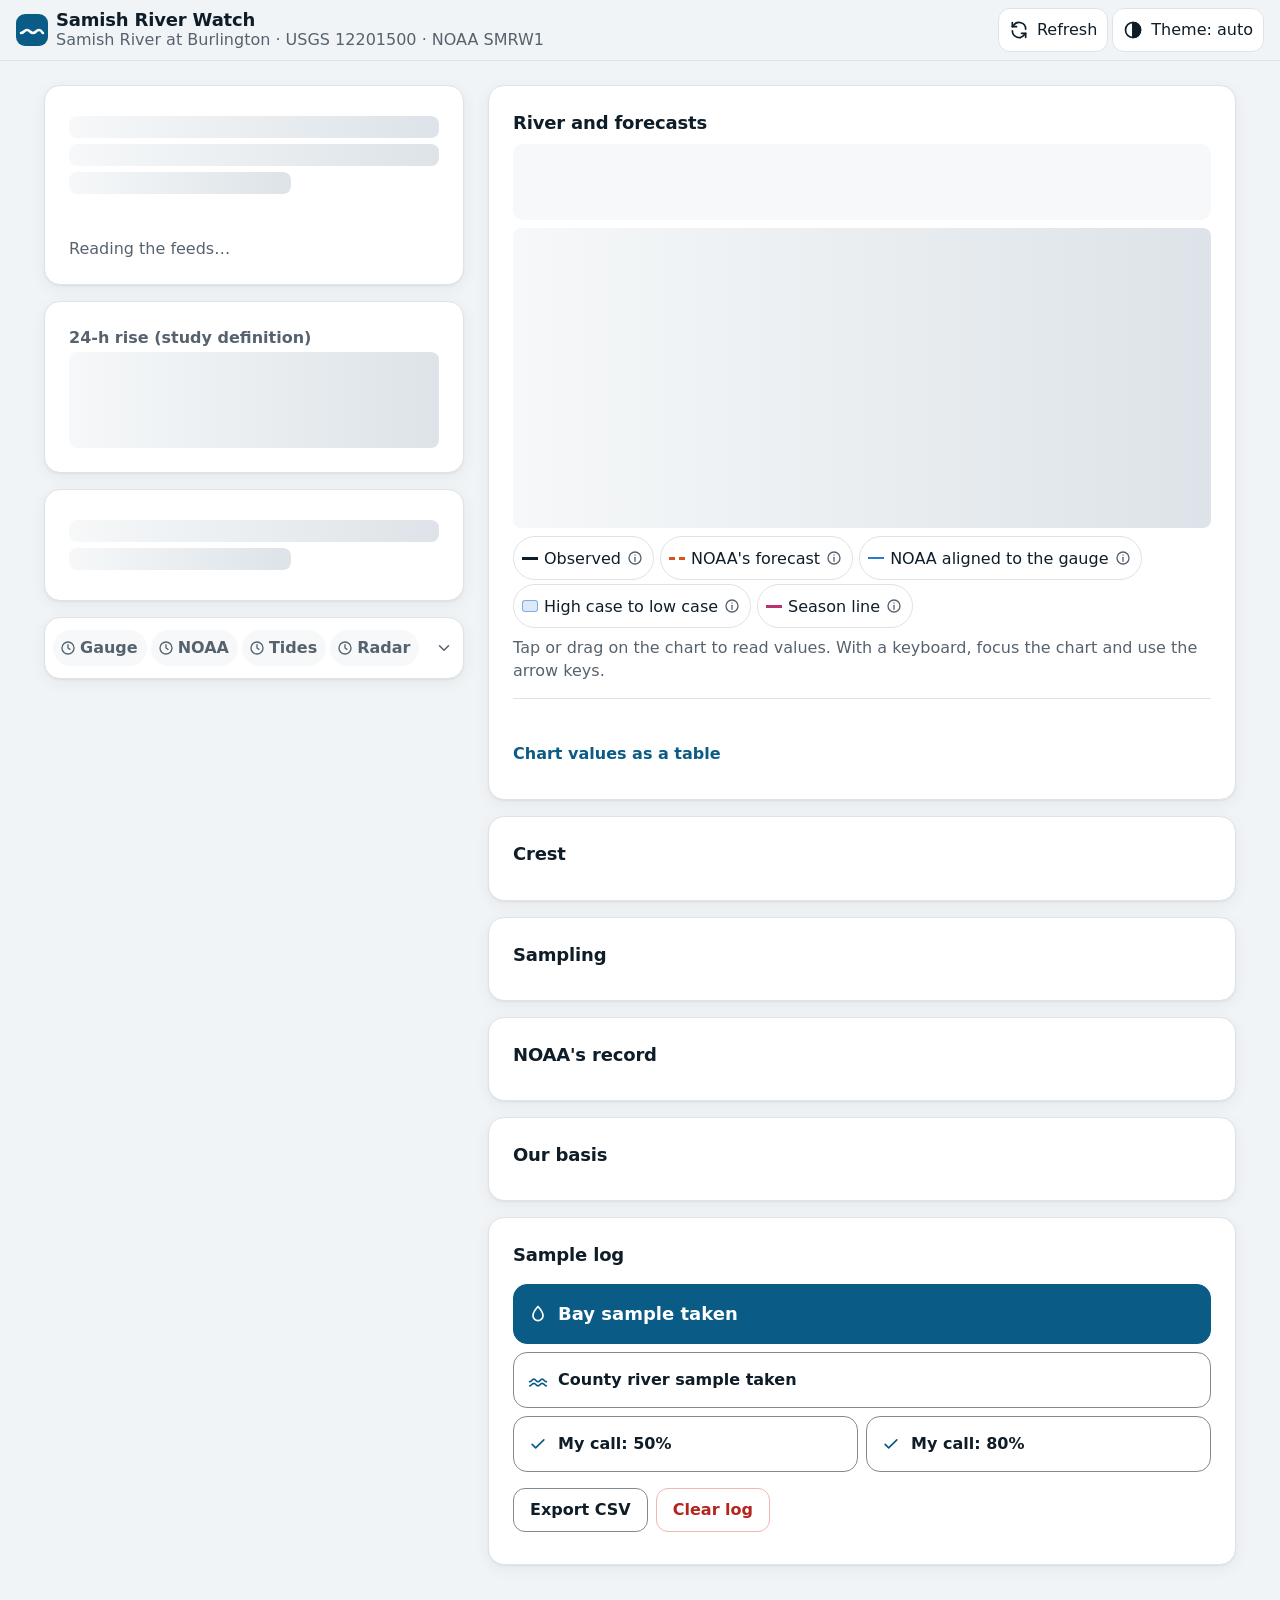
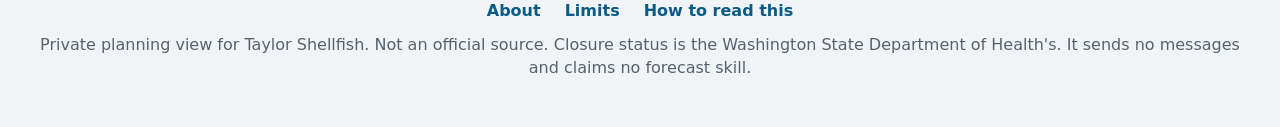
==== index.html @ 67f5c6f3 "Samish River Watch v1 public build Co-Authored-By: Claude Sonnet 5.5 <noreply@anthropic.com>" ====
<!doctype html>
<html lang="en">
<head>
  <meta charset="utf-8">
  <meta name="viewport" content="width=device-width, initial-scale=1">
  <meta http-equiv="Content-Security-Policy" content="default-src 'self'; script-src 'self'; style-src 'self'; img-src 'self' data:; connect-src 'self' https://api.waterdata.usgs.gov https://api.water.noaa.gov https://api.tidesandcurrents.noaa.gov; object-src 'none'; base-uri 'none'; form-action 'none'">
  <meta name="referrer" content="no-referrer">
  <meta name="robots" content="noindex, nofollow">
  <meta name="color-scheme" content="light dark">
  <meta name="theme-color" content="#f3f5f6" media="(prefers-color-scheme: light)">
  <meta name="theme-color" content="#0b1218" media="(prefers-color-scheme: dark)">
  <title>Samish River Watch</title>
  <link rel="icon" href="data:image/svg+xml,%3Csvg xmlns='http://www.w3.org/2000/svg' viewBox='0 0 32 32'%3E%3Crect width='32' height='32' rx='8' fill='%230a5c86'/%3E%3Cpath d='M5 19c3 0 3-3 6-3s3 3 6 3 3-3 6-3 3 3 4 3' fill='none' stroke='%23fff' stroke-width='2.5' stroke-linecap='round'/%3E%3C/svg%3E">
  <link rel="stylesheet" href="styles.css">
</head>
<body>
  <a class="skip-link" href="#status" id="skip-link"></a>

  <header class="topbar" role="banner">
    <div class="brand">
      <span class="brand-mark" aria-hidden="true"></span>
      <div class="brand-text">
        <h1 id="app-name" class="brand-name">Samish River Watch</h1>
        <p id="app-place" class="brand-place">Samish River at Burlington</p>
      </div>
    </div>
    <div class="top-actions">
      <button type="button" class="icon-btn" id="btn-refresh"></button>
      <button type="button" class="icon-btn" id="btn-theme"></button>
    </div>
  </header>

  <div id="banner" class="banner" hidden></div>

  <main id="main" class="layout" aria-busy="true">
    <div class="col col-summary">
      <section id="status" class="card status-card" aria-labelledby="status-h" tabindex="-1">
        <h2 id="status-h" class="sr-only"></h2>
        <p id="status-sentence" class="status-sentence" aria-live="polite" aria-atomic="true">
          <span class="sk sk-line"></span><span class="sk sk-line"></span><span class="sk sk-line sk-short"></span>
        </p>
        <div class="status-meta">
          <span id="line-chip" class="chip"></span>
          <span id="status-time" class="meta"></span>
        </div>
      </section>

      <section id="rise" class="card rise-card" aria-labelledby="rise-h">
        <h2 id="rise-h" class="eyebrow"></h2>
        <div id="rise-body"><span class="sk sk-block"></span></div>
      </section>

      <section id="crest" class="card crest-strip" aria-labelledby="crest-h">
        <h2 id="crest-h" class="sr-only"></h2>
        <div id="crest-body"><span class="sk sk-line"></span><span class="sk sk-line sk-short"></span></div>
      </section>

      <section id="feeds" class="card feeds-card" aria-labelledby="feeds-h">
        <h2 id="feeds-h" class="sr-only"></h2>
        <button type="button" id="feeds-toggle" class="feeds-toggle" aria-expanded="false" aria-controls="feeds-panel"></button>
        <div id="feeds-panel" class="feeds-panel" hidden></div>
      </section>
    </div>

    <div class="col col-detail">
      <section id="chart-card" class="card chart-card" aria-labelledby="chart-h">
        <div class="card-head">
          <h2 id="chart-h" class="card-title"></h2>
          <p id="chart-ages" class="meta"></p>
        </div>
        <div id="chart-readout" class="readout" aria-live="polite" aria-atomic="true"></div>
        <div id="chart-host" class="chart-host" tabindex="0" role="group" aria-roledescription="chart" aria-describedby="chart-summary"><span class="sk sk-chart"></span></div>
        <div id="chart-legend" class="legend"></div>
        <p id="chart-range-note" class="note range-note" hidden></p>
        <div id="chart-basis" class="basis-pop" hidden></div>
        <p id="chart-hint" class="meta hint"></p>
        <p id="chart-summary" class="sr-only"></p>
        <div id="crossing" class="crossing"></div>
        <details id="chart-table" class="table-details">
          <summary id="chart-table-summary"></summary>
          <div id="chart-table-body" class="table-wrap"></div>
        </details>
      </section>

      <section id="crest-panel" class="card" aria-labelledby="crest-panel-h">
        <h2 id="crest-panel-h" class="card-title"></h2>
        <div id="crest-panel-body"></div>
      </section>

      <section id="sampling" class="card sampling-card" aria-labelledby="sampling-h">
        <h2 id="sampling-h" class="card-title"></h2>
        <div id="sampling-body"></div>
        <div id="tap-slot-sampling"></div>
      </section>

      <section id="record" class="card" aria-labelledby="record-h">
        <h2 id="record-h" class="card-title"></h2>
        <div id="record-body"></div>
      </section>

      <section id="basis" class="card" aria-labelledby="basis-h">
        <h2 id="basis-h" class="card-title"></h2>
        <div id="basis-body"></div>
      </section>

      <section id="log" class="card log-card" aria-labelledby="log-h">
        <h2 id="log-h" class="card-title"></h2>
        <div id="tap-slot-log"></div>
        <div id="log-body"></div>
      </section>
    </div>
  </main>

  <footer class="footer" role="contentinfo">
    <nav id="footer-nav" class="footer-nav"></nav>
    <p id="footer-note" class="meta">Private planning view for Taylor Shellfish. Not an official source. Closure status is the Washington State Department of Health&#39;s. It sends no messages and claims no forecast skill.</p>
  </footer>

  <dialog id="sheet-about" class="sheet" aria-labelledby="sheet-about-h"></dialog>
  <dialog id="sheet-limits" class="sheet" aria-labelledby="sheet-limits-h"></dialog>
  <dialog id="sheet-explainer" class="sheet sheet-explainer" aria-labelledby="sheet-explainer-h"></dialog>
  <dialog id="confirm-clear" class="sheet sheet-confirm" aria-labelledby="confirm-clear-h"></dialog>

  <div id="toast" class="toast" role="status" aria-live="polite" hidden></div>

  <noscript><p class="noscript">Samish River Watch needs JavaScript to read the river feeds.</p></noscript>
  <script type="module" src="js/app.js"></script>
</body>
</html>
---- styles.css ----
/* Samish River Watch: design system.
   Phone first (390 px), 8-pt spacing, type scale 16 / 18 / 22 / 28, 44 px targets, WCAG AA in light and dark.
   Theme: prefers-color-scheme plus a toggle (html[data-theme="light"|"dark"]). No external fonts. */

/* ------------------------------------------------------------------ tokens */
:root {
  color-scheme: light;
  --font: system-ui, -apple-system, "Segoe UI", Roboto, "Helvetica Neue", Arial, sans-serif;
  --font-num: ui-rounded, system-ui, -apple-system, "Segoe UI", Roboto, sans-serif;
  --fs-1: 16px;
  --fs-2: 18px;
  --fs-3: 22px;
  --fs-4: 28px;
  --lh: 1.45;
  --s-half: 4px;
  --s-1: 8px;
  --s-2: 16px;
  --s-3: 24px;
  --s-4: 32px;
  --s-6: 48px;
  --tap: 44px;
  --radius: 16px;
  --radius-sm: 10px;
  --maxw: 1240px;

  --bg: #f1f4f6;
  --surface: #ffffff;
  --surface-2: #f6f8f9;
  --ink: #0f1d28;
  --ink-2: #384754;
  --muted: #56636f;
  --line: #dde3e8;
  --line-strong: #c3ccd4;
  /* non-text boundaries that must read at 3:1 or more (WCAG 1.4.11): 3.5:1 light, 4.4:1 dark on --surface */
  --edge: color-mix(in srgb, var(--muted) 75%, var(--surface));
  --accent: #0a5c86;
  --accent-ink: #ffffff;
  --accent-soft: #e3f0f7;
  --focus: #1663d6;
  --ok: #146c36;
  --ok-soft: #e4f3ea;
  --bad: #b3261e;
  --bad-soft: #fceceb;
  --bad-line: #f0b6b1;
  --warn: #7a4a00;
  --warn-soft: #fff1d6;
  --shadow: 0 1px 2px rgba(15, 29, 40, .06), 0 4px 16px rgba(15, 29, 40, .05);

  /* chart roles (checked with the dataviz palette script: blue / orange / magenta pass CVD and normal-vision checks on this surface) */
  --c-obs: #0f1d28;
  --c-raw: #d4561b;
  --c-aligned: #2a78d6;
  --c-range: rgba(42, 120, 214, .16);
  --c-range-edge: rgba(42, 120, 214, .55);
  --c-season: #b8327a;
  --c-grid: #e7ebee;
  --c-day: #d5dce2;
  --c-future: rgba(10, 92, 134, .045);
  --c-now: #384754;
  --c-over: rgba(184, 50, 122, .06);
}

@media (prefers-color-scheme: dark) {
  :root:not([data-theme="light"]) {
    color-scheme: dark;
    --bg: #0a1117;
    --surface: #121b23;
    --surface-2: #17222c;
    --ink: #e7edf2;
    --ink-2: #bcc8d2;
    --muted: #97a5b2;
    --line: #25313b;
    --line-strong: #364552;
    --accent: #6bb6e4;
    --accent-ink: #04202f;
    --accent-soft: #15303f;
    --focus: #8cc4ff;
    --ok: #5fcf8a;
    --ok-soft: #12291c;
    --bad: #ff8f86;
    --bad-soft: #2d1513;
    --bad-line: #6e2b26;
    --warn: #f2bc5a;
    --warn-soft: #2b2110;
    --shadow: 0 1px 2px rgba(0, 0, 0, .4);
    --c-obs: #eef3f7;
    --c-raw: #e0652f;
    --c-aligned: #4d97ec;
    --c-range: rgba(77, 151, 236, .20);
    --c-range-edge: rgba(77, 151, 236, .6);
    --c-season: #d465bd;
    --c-grid: #1f2a33;
    --c-day: #2c3944;
    --c-future: rgba(107, 182, 228, .06);
    --c-now: #bcc8d2;
    --c-over: rgba(212, 101, 189, .09);
  }
}
:root[data-theme="dark"] {
  color-scheme: dark;
  --bg: #0a1117;
  --surface: #121b23;
  --surface-2: #17222c;
  --ink: #e7edf2;
  --ink-2: #bcc8d2;
  --muted: #97a5b2;
  --line: #25313b;
  --line-strong: #364552;
  --accent: #6bb6e4;
  --accent-ink: #04202f;
  --accent-soft: #15303f;
  --focus: #8cc4ff;
  --ok: #5fcf8a;
  --ok-soft: #12291c;
  --bad: #ff8f86;
  --bad-soft: #2d1513;
  --bad-line: #6e2b26;
  --warn: #f2bc5a;
  --warn-soft: #2b2110;
  --shadow: 0 1px 2px rgba(0, 0, 0, .4);
  --c-obs: #eef3f7;
  --c-raw: #e0652f;
  --c-aligned: #4d97ec;
  --c-range: rgba(77, 151, 236, .20);
  --c-range-edge: rgba(77, 151, 236, .6);
  --c-season: #d465bd;
  --c-grid: #1f2a33;
  --c-day: #2c3944;
  --c-future: rgba(107, 182, 228, .06);
  --c-now: #bcc8d2;
  --c-over: rgba(212, 101, 189, .09);
}

/* ------------------------------------------------------------------ base */
*, *::before, *::after { box-sizing: border-box; }
html { -webkit-text-size-adjust: 100%; text-size-adjust: 100%; background: var(--bg); }
html.sheet-up { overflow: hidden; }
body {
  margin: 0;
  font-family: var(--font);
  font-size: var(--fs-1);
  line-height: var(--lh);
  color: var(--ink);
  background: var(--bg);
  font-variant-numeric: tabular-nums;
  overflow-x: hidden;
}
h1, h2, h3, p { margin: 0; }
button { font: inherit; color: inherit; }
a { color: var(--accent); }
:focus-visible { outline: 3px solid var(--focus); outline-offset: 2px; border-radius: 6px; }
.sr-only {
  position: absolute; width: 1px; height: 1px; padding: 0; margin: -1px; overflow: hidden;
  clip: rect(0 0 0 0); clip-path: inset(50%); white-space: nowrap; border: 0;
}
[hidden] { display: none !important; }

.skip-link {
  position: absolute; left: var(--s-2); top: -100px; z-index: 50;
  background: var(--accent); color: var(--accent-ink); padding: var(--s-1) var(--s-2);
  border-radius: var(--radius-sm); min-height: var(--tap); display: inline-flex; align-items: center;
}
.skip-link:focus { top: var(--s-1); }

.icon { display: inline-flex; flex: none; width: 20px; height: 20px; }
.icon svg { width: 100%; height: 100%; }
.icon-sm { width: 18px; height: 18px; }

/* ------------------------------------------------------------------ top bar */
.topbar {
  position: sticky; top: 0; z-index: 10;
  display: flex; align-items: center; justify-content: space-between; gap: var(--s-1);
  padding: var(--s-1) var(--s-2);
  background: color-mix(in srgb, var(--bg) 88%, transparent);
  -webkit-backdrop-filter: saturate(1.4) blur(10px);
  backdrop-filter: saturate(1.4) blur(10px);
  border-bottom: 1px solid var(--line);
}
.brand { display: flex; align-items: center; gap: var(--s-1); min-width: 0; }
.brand-mark {
  flex: none; width: 32px; height: 32px; border-radius: 9px; background: var(--accent);
  background-image: url("data:image/svg+xml,%3Csvg xmlns='http://www.w3.org/2000/svg' viewBox='0 0 32 32'%3E%3Cpath d='M5 19c3 0 3-3 6-3s3 3 6 3 3-3 6-3 3 3 4 3' fill='none' stroke='%23fff' stroke-width='2.5' stroke-linecap='round'/%3E%3C/svg%3E");
  background-size: cover;
}
.brand-text { min-width: 0; }
.brand-name { font-size: var(--fs-2); font-weight: 700; letter-spacing: -.01em; line-height: 1.2; }
.brand-place { font-size: var(--fs-1); color: var(--muted); line-height: 1.3; white-space: nowrap; overflow: hidden; text-overflow: ellipsis; }
.brand-ids { display: none; }
.top-actions { display: flex; gap: var(--s-half); flex: none; }
.icon-btn {
  min-width: var(--tap); min-height: var(--tap); padding: 0 10px;
  display: inline-flex; align-items: center; justify-content: center; gap: var(--s-1);
  border: 1px solid var(--line); background: var(--surface); color: var(--ink);
  border-radius: 12px; cursor: pointer;
}
.icon-btn:hover { border-color: var(--line-strong); }
.icon-btn:disabled { cursor: progress; }
.icon-btn .btn-label { display: none; font-size: var(--fs-1); }
.icon-btn.is-busy .icon { animation: spin 1s linear infinite; }
@keyframes spin { to { transform: rotate(360deg); } }

/* ------------------------------------------------------------------ banners */
.banner {
  display: flex; align-items: flex-start; gap: var(--s-1);
  margin: var(--s-2) var(--s-2) 0; padding: 12px var(--s-2);
  border-radius: var(--radius-sm); font-weight: 600;
}
.banner-replay { background: var(--accent-soft); color: var(--ink); border: 1px solid var(--accent); }
.banner-cached { background: var(--bad-soft); color: var(--bad); border: 1px solid var(--bad-line); }

/* ------------------------------------------------------------------ layout */
.layout {
  max-width: var(--maxw); margin: 0 auto; padding: var(--s-2);
  display: grid; gap: var(--s-2);
}
.col { display: grid; gap: var(--s-2); align-content: start; min-width: 0; }

.card {
  background: var(--surface); border: 1px solid var(--line); border-radius: var(--radius);
  padding: var(--s-2); box-shadow: var(--shadow); min-width: 0;
}
.card.is-bad { border-color: var(--bad-line); }
.eyebrow { font-size: var(--fs-1); font-weight: 650; color: var(--muted); margin-bottom: var(--s-1); }
.card-title { font-size: var(--fs-2); font-weight: 700; letter-spacing: -.01em; margin-bottom: var(--s-1); }
.card-head { display: flex; flex-wrap: wrap; align-items: baseline; justify-content: space-between; gap: var(--s-half) var(--s-2); }
.sub-title { font-size: var(--fs-1); font-weight: 700; margin-bottom: var(--s-half); }
.meta { color: var(--muted); font-size: var(--fs-1); line-height: 1.45; }
.note { display: flex; gap: var(--s-1); align-items: flex-start; color: var(--ink-2); margin-top: var(--s-1); }
.bad-text { color: var(--bad); }
.bad-line { display: flex; gap: var(--s-1); align-items: flex-start; color: var(--bad); font-weight: 600; }

/* ------------------------------------------------------------------ status */
.status-card { outline: none; }
.status-sentence {
  font-size: var(--fs-3); line-height: 1.3; font-weight: 650; letter-spacing: -.012em;
  text-wrap: pretty;
}
.status-sentence:has(.sk) { min-height: 3.9em; }
.status-card.is-bad .status-sentence { color: var(--bad); }
.status-meta { display: flex; flex-wrap: wrap; align-items: center; gap: var(--s-1) 12px; margin-top: 12px; }
.chip {
  display: inline-flex; align-items: center; gap: 6px; min-height: 32px;
  padding: 4px 12px 4px 10px; border-radius: 999px; font-weight: 650; font-size: var(--fs-1);
  background: var(--surface-2); border: 1px solid var(--line); color: var(--ink);
}
.chip:empty { display: none; }
.chip-crossed { background: color-mix(in srgb, var(--c-season) 12%, var(--surface)); border-color: var(--c-season); }
.chip-crossed .icon { color: var(--c-season); }
.chip-detail { font-weight: 500; color: var(--ink-2); }
.chip-unknown { color: var(--bad); border-color: var(--bad-line); background: var(--bad-soft); }

/* ------------------------------------------------------------------ rise */
.rise-top { display: flex; flex-wrap: wrap; align-items: baseline; justify-content: space-between; gap: 2px var(--s-2); }
.rise-main { display: flex; align-items: baseline; gap: 6px; }
.rise-value { font-family: var(--font-num); font-size: var(--fs-4); font-weight: 700; letter-spacing: -.02em; line-height: 1.1; }
.rise-unit { font-size: var(--fs-2); color: var(--ink-2); font-weight: 600; }
.meter {
  position: relative; height: 10px; margin: 10px 0 8px; border-radius: 999px;
  background: var(--surface-2); box-shadow: inset 0 0 0 1px var(--edge);
}
.meter-fill {
  position: absolute; inset: 0 auto 0 0; width: 0; border-radius: 999px; background: var(--c-aligned);
  transition: width .5s ease;
}
.meter.is-over .meter-fill { background: var(--c-season); }
.meter.is-stale .meter-fill { background: var(--muted); }
.meter-line {
  position: absolute; top: -5px; bottom: -5px; width: 3px; margin-left: -1.5px;
  background: var(--c-season); border-radius: 2px; box-shadow: 0 0 0 2px var(--surface);
}
.rise-compare { display: flex; gap: 6px; align-items: center; font-weight: 650; font-size: var(--fs-2); }
.rise-compare.is-over .icon { color: var(--c-season); }
.rise-line { color: var(--ink-2); margin-top: 2px; }
.rise-card .meta { margin-top: 2px; }
.rise-card .eyebrow { margin-bottom: 2px; }

/* ------------------------------------------------------------------ crest strip */
.crest-row { display: flex; gap: 12px; align-items: flex-start; }
.icon-badge {
  width: 40px; height: 40px; padding: 9px; border-radius: 12px;
  background: var(--surface-2); color: var(--ink-2); border: 1px solid var(--line);
}
.crest-strip[data-state="rising"] .icon-badge { color: var(--c-aligned); background: var(--accent-soft); border-color: transparent; }
/* magenta means "season line" everywhere else, so a peak call gets a neutral badge */
.crest-strip[data-state="called"] .icon-badge { color: var(--ink); background: var(--surface-2); border-color: var(--line-strong); }
.crest-strip[data-state="paused"] .icon-badge { color: var(--bad); background: var(--bad-soft); border-color: transparent; }
.crest-title { font-size: var(--fs-2); font-weight: 650; line-height: 1.3; }
.crest-detail { color: var(--ink-2); margin-top: 2px; }
.crest-tide {
  display: flex; gap: var(--s-1); align-items: flex-start; margin-top: 12px; padding: 10px 12px;
  border-radius: var(--radius-sm); background: var(--surface-2); color: var(--ink);
}
.crest-tide .icon { color: var(--c-aligned); margin-top: 2px; }
.crest-record { margin-top: var(--s-1); }

/* ------------------------------------------------------------------ feeds */
.card.feeds-card { padding: 4px; } /* beats the wider-screen .card padding (same media order, higher specificity) */
.feeds-toggle {
  width: 100%; min-height: 52px; display: flex; align-items: center; justify-content: space-between; gap: var(--s-1);
  padding: 4px 6px 4px 4px; border: 0; background: transparent; border-radius: 12px; cursor: pointer; text-align: left;
}
.feeds-toggle:hover { background: var(--surface-2); }
.pills { display: flex; flex-wrap: wrap; gap: 4px; }
.pill {
  display: inline-flex; align-items: center; gap: 4px; min-height: 36px; padding: 4px 8px 4px 6px;
  border-radius: 999px; font-weight: 650; font-size: var(--fs-1); border: 1px solid transparent;
}
.pill.is-ok { background: var(--ok-soft); color: var(--ok); }
.pill.is-bad { background: var(--bad-soft); color: var(--bad); border-color: var(--bad-line); }
.pill.is-loading { background: var(--surface-2); color: var(--muted); }
.chev { color: var(--muted); transition: transform .2s ease; }
.pill .icon-sm { width: 16px; height: 16px; }
@media (max-width: 400px) { .feeds-toggle .chev { display: none; } }
.chev.is-up { transform: rotate(180deg); }
.feeds-panel { padding: 4px 10px 10px; }
.feed-list { list-style: none; margin: 0; padding: 0; display: grid; gap: 12px; }
.feed-row { display: flex; gap: 10px; align-items: flex-start; padding-top: 12px; border-top: 1px solid var(--line); }
.feed-row.is-ok > .icon { color: var(--ok); }
.feed-row.is-bad > .icon { color: var(--bad); }
.feed-text { min-width: 0; }
.feed-name { display: flex; flex-wrap: wrap; gap: 4px 10px; align-items: baseline; font-weight: 600; }
.feed-word { font-size: var(--fs-1); font-weight: 600; color: var(--muted); }
.feed-row.is-bad .feed-word { color: var(--bad); }
.feed-problem { color: var(--bad); margin-top: 2px; }

/* ------------------------------------------------------------------ chart */
.chart-card { padding-bottom: var(--s-2); }
.legend { display: flex; flex-wrap: wrap; gap: 4px 6px; margin: var(--s-1) 0 0; }
.legend-item {
  display: inline-flex; align-items: center; gap: 6px; min-height: var(--tap); padding: 0 10px 0 8px;
  border: 1px solid var(--line); background: var(--surface); border-radius: 999px; cursor: pointer; font-size: var(--fs-1);
}
.legend-item:hover { border-color: var(--line-strong); }
.legend-item[aria-expanded="true"] { border-color: var(--accent); background: var(--accent-soft); }
.legend-item.is-off { color: var(--muted); }
.legend-item.is-off .legend-key { opacity: .35; }
.legend-item .icon { color: var(--muted); width: 16px; height: 16px; }
.legend-key { display: inline-block; width: 16px; height: 0; border-top: 3px solid currentColor; flex: none; }
.key-observed { border-top-color: var(--c-obs); }
.key-raw { border-top: 3px dashed var(--c-raw); }
.key-aligned { border-top: 2px solid var(--c-aligned); }
.key-range { height: 12px; border: 1px solid var(--c-range-edge); background: var(--c-range); border-radius: 3px; }
.key-season { border-top-color: var(--c-season); }
.key-rise { border-top-color: var(--c-obs); }
.basis-pop {
  margin: 0 0 var(--s-1); padding: 12px var(--s-2); border-radius: var(--radius-sm);
  background: var(--accent-soft); color: var(--ink); border-left: 4px solid var(--accent);
}
/* phone: a two-column grid with a fixed minimum height, so the chart does not jump as rows come and go while dragging */
.readout {
  display: grid; grid-template-columns: 1fr 1fr; align-content: start; gap: 4px 12px; min-height: 124px;
  padding: 8px 12px; margin-bottom: var(--s-1); border-radius: var(--radius-sm);
  background: var(--surface-2); font-size: var(--fs-1);
}
.ro-time { font-weight: 700; grid-column: 1 / -1; flex-basis: 100%; }
.ro-item { display: inline-flex; flex-wrap: wrap; align-items: center; column-gap: 6px; row-gap: 0; white-space: normal; line-height: 1.25; }
.ro-value { white-space: nowrap; }
.ro-key { display: inline-block; width: 14px; height: 0; border-top: 3px solid var(--c-obs); }
.ro-key.key-raw { border-top: 3px dashed var(--c-raw); }
.ro-key.key-aligned { border-top: 2px solid var(--c-aligned); }
.ro-key.key-range { height: 10px; border: 1px solid var(--c-range-edge); background: var(--c-range); }
.ro-key.key-rise { border-top-color: var(--c-obs); }
.ro-key.key-season { border-top-color: var(--c-season); }
.ro-label { color: var(--ink-2); }
/* "Back to latest" after a tap: a full 44 px target whose negative margins keep the readout from growing */
.readout.has-back .ro-time { grid-column: 1; }
.ro-back { grid-row: 1; grid-column: 2; justify-self: end; margin: -12px -8px -12px 0; font-size: var(--fs-1); }
.ro-value { font-weight: 650; }
.chart-host {
  position: relative; width: 100%; min-height: 300px; touch-action: pan-y; cursor: crosshair;
  border-radius: var(--radius-sm);
  -webkit-user-select: none; user-select: none;
}
.chart-svg { display: block; width: 100%; height: auto; overflow: visible; font-family: var(--font); }
.chart-empty { padding: var(--s-4) 0; text-align: center; color: var(--muted); }
.hint { margin-top: var(--s-1); }
.c-future { fill: var(--c-future); }
.c-grid { stroke: var(--c-grid); stroke-width: 1; shape-rendering: crispEdges; }
.c-day { stroke: var(--c-day); stroke-width: 1; shape-rendering: crispEdges; }
.c-tick { fill: var(--muted); font-size: 12px; }
.c-unit { fill: var(--muted); font-size: 12px; font-weight: 600; }
.c-panel-title { fill: var(--ink); font-size: 13px; font-weight: 700; }
.c-over { fill: var(--c-over); stroke: none; }
.c-obs-area { fill: var(--c-obs); opacity: .07; stroke: none; }
.c-obs-rise { stroke-width: 3; }
.c-label { fill: var(--ink); font-size: 12px; font-weight: 650; paint-order: stroke; stroke: var(--surface); stroke-width: 4px; stroke-linejoin: round; }
.c-note { fill: var(--bad); font-size: 13px; font-weight: 650; paint-order: stroke; stroke: var(--surface); stroke-width: 4px; }
.c-obs { fill: none; stroke: var(--c-obs); stroke-width: 2.5; stroke-linejoin: round; stroke-linecap: round; }
.c-raw { fill: none; stroke: var(--c-raw); stroke-width: 2; stroke-dasharray: 6 4; stroke-linejoin: round; }
.c-aligned { fill: none; stroke: var(--c-aligned); stroke-width: 1.5; stroke-linejoin: round; }
.c-range { fill: var(--c-range); stroke: none; }
.c-range-edge { fill: none; stroke: var(--c-range-edge); stroke-width: 1; }
.c-season { fill: none; stroke: var(--c-season); stroke-width: 2.5; }
.c-obs-dot { fill: var(--c-obs); stroke: var(--surface); stroke-width: 2; }
.c-xmark { stroke: var(--surface); stroke-width: 2; }
.c-x-raw { fill: var(--c-raw); }
.c-x-range { fill: var(--c-aligned); }
.c-now { stroke: var(--c-now); stroke-width: 1.25; }
.c-now-label { fill: var(--ink-2); font-size: 12px; font-weight: 700; }
.c-cross-line { stroke: var(--ink); stroke-width: 1; opacity: .55; }
.c-cross-dot { stroke: var(--surface); stroke-width: 2; }
.c-cd-obs, .c-cd-rise { fill: var(--c-obs); }
.c-cd-raw { fill: var(--c-raw); }
.c-cd-aligned { fill: var(--c-aligned); }
.c-hit { fill: transparent; }
.crossing { margin-top: var(--s-2); padding-top: var(--s-2); border-top: 1px solid var(--line); }
.crossing-line { font-size: var(--fs-2); font-weight: 650; line-height: 1.35; }
.crossing-list { list-style: none; margin: 4px 0 0; padding: 0; display: grid; gap: 4px; font-size: var(--fs-2); font-weight: 650; }
.crossing-list li { display: flex; align-items: center; gap: 8px; line-height: 1.35; }
.crossing-list .legend-key { width: 18px; }
.crossing .meta { margin-top: 2px; }

.table-details { margin-top: var(--s-2); }
.table-details > summary {
  min-height: var(--tap); display: flex; align-items: center; cursor: pointer; color: var(--accent); font-weight: 600;
}
.table-wrap { overflow-x: auto; -webkit-overflow-scrolling: touch; max-height: 420px; overflow-y: auto; border: 1px solid var(--line); border-radius: var(--radius-sm); }
.table-wrap table { border-collapse: collapse; width: 100%; font-size: var(--fs-1); }
.table-wrap th, .table-wrap td { padding: 8px 10px; text-align: right; white-space: nowrap; border-bottom: 1px solid var(--line); }
.table-wrap thead th { position: sticky; top: 0; background: var(--surface-2); color: var(--ink-2); font-weight: 650; }
.table-wrap tbody th { text-align: left; font-weight: 600; }
.table-wrap tr.is-future { color: var(--ink-2); }

/* ------------------------------------------------------------------ crest panel rows */
.rows { margin: 0; display: grid; gap: 0; }
.row { display: grid; gap: 2px; padding: 12px 0; border-top: 1px solid var(--line); }
.row:first-child { border-top: 0; padding-top: 4px; }
.row dt { font-size: var(--fs-1); font-weight: 650; color: var(--muted); }
.row dd { margin: 0; display: grid; gap: 4px; }
.row.is-muted dd > p:first-child { color: var(--ink-2); }
.window-times { display: flex; gap: 6px; align-items: flex-start; font-size: var(--fs-2); font-weight: 650; }
.window-times .icon { margin-top: 4px; }
.window-times.is-passed { font-size: var(--fs-1); font-weight: 600; color: var(--ink-2); }
.window-note { color: var(--ink-2); }

/* ------------------------------------------------------------------ sampling */
.sampling-card.is-quiet { background: var(--surface-2); box-shadow: none; }
.big-figure { display: flex; align-items: baseline; gap: var(--s-1); margin-bottom: var(--s-1); }
.big-value { font-family: var(--font-num); font-size: var(--fs-4); font-weight: 700; letter-spacing: -.02em; }
.big-value.is-pending { font-family: var(--font); font-size: var(--fs-3); color: var(--ink-2); letter-spacing: -.01em; }
.big-label { color: var(--ink-2); font-weight: 600; }
.target, .tide { display: flex; gap: var(--s-1); align-items: flex-start; margin-top: 6px; }
.target .icon, .tide .icon { margin-top: 2px; color: var(--ink-2); }
.sampling-card .meta { margin-top: 4px; }
.feed-extra { display: flex; gap: 6px; align-items: flex-start; color: var(--ink-2); margin-top: 2px; }
.feed-extra .icon { color: var(--c-aligned); margin-top: 2px; }
.range-note { margin-top: var(--s-1); padding: 10px 12px; border-radius: var(--radius-sm); background: var(--surface-2); }
.range-note .icon { color: var(--muted); margin-top: 2px; }
.mini-wrap { overflow-x: auto; -webkit-overflow-scrolling: touch; margin-top: var(--s-half); }
.mini { border-collapse: collapse; width: 100%; font-size: var(--fs-1); font-variant-numeric: tabular-nums; }
.mini caption { caption-side: top; text-align: left; color: var(--ink-2); padding-bottom: var(--s-1); line-height: 1.4; }
.mini th, .mini td { padding: 7px 6px; text-align: right; white-space: nowrap; border-bottom: 1px solid var(--line); }
.mini th:first-child { text-align: left; padding-left: 0; }
.mini td:last-child, .mini th:last-child { padding-right: 0; }
.mini thead th { color: var(--muted); font-weight: 650; white-space: normal; vertical-align: bottom; line-height: 1.25; }
.mini tbody th { font-weight: 650; }
.mini tbody tr:last-child > * { border-bottom: 0; }
.counter { margin-top: var(--s-2); }
.counter-text { font-weight: 600; }
.segments { display: grid; grid-template-columns: repeat(15, 1fr); gap: 3px; margin-top: var(--s-1); }
.seg { height: 8px; border-radius: 3px; background: var(--surface); box-shadow: inset 0 0 0 1.5px var(--edge); }
.seg.is-on { background: var(--c-aligned); box-shadow: none; }

.taps { display: grid; grid-template-columns: 1fr 1fr; gap: var(--s-1); margin-top: var(--s-2); }
.tap {
  min-height: 56px; display: flex; align-items: center; gap: 10px; padding: 10px 14px;
  border-radius: 14px; border: 1px solid var(--edge); background: var(--surface); color: var(--ink);
  font-weight: 650; text-align: left; cursor: pointer; line-height: 1.25;
}
.tap:hover { border-color: var(--accent); }
.tap:active { transform: translateY(1px); }
.tap .icon { color: var(--accent); }
.tap-county { grid-column: 1 / -1; }
.tap-bay { grid-column: 1 / -1; background: var(--accent); color: var(--accent-ink); border-color: var(--accent); min-height: 60px; font-size: var(--fs-2); }
.tap-bay .icon { color: var(--accent-ink); }

/* ------------------------------------------------------------------ records */
.record-list { list-style: none; margin: 0; padding: 0; display: grid; gap: 12px; }
.record-list li { padding-left: 14px; border-left: 3px solid var(--line-strong); }
.record-list .source, .source-shared { color: var(--muted); font-size: var(--fs-1); margin-top: 2px; word-break: break-word; }
.source-shared { margin-top: var(--s-1); }
.basis-more > summary {
  min-height: var(--tap); display: flex; align-items: center; gap: var(--s-1); cursor: pointer; margin: 0; list-style: none;
}
.basis-more > summary::-webkit-details-marker { display: none; }
.basis-more > summary::after {
  content: ''; margin-left: auto; margin-right: 6px; width: 8px; height: 8px; flex: none;
  border-right: 2px solid var(--muted); border-bottom: 2px solid var(--muted); transform: rotate(45deg) translateY(-2px);
}
.basis-more[open] > summary::after { transform: rotate(-135deg) translateY(-2px); }
.basis-more { border-top: 1px solid var(--line); }
#basis-body > .basis-more { margin-top: 0; }
.basis-more-body { padding: var(--s-half) 0 var(--s-2); }
.basis-note { margin-top: var(--s-1); }
#basis-body > * + * { margin-top: var(--s-2); }
.sources { margin-top: var(--s-2); }
.sources > summary { min-height: var(--tap); display: flex; align-items: center; cursor: pointer; color: var(--accent); font-weight: 600; }
.source-paths { margin: 0; padding-left: 1.1em; display: grid; gap: 6px; color: var(--muted); word-break: break-all; }

/* ------------------------------------------------------------------ log */
.log-list { margin-top: var(--s-2); }
.log-entries { list-style: none; margin: 0; padding: 0; display: grid; }
.log-entry { padding: 10px 0; border-top: 1px solid var(--line); }
.log-entry:first-child { border-top: 0; }
.log-when { display: flex; flex-wrap: wrap; gap: 4px 10px; align-items: baseline; }
.log-time { font-weight: 700; }
.log-kind { font-weight: 600; color: var(--ink-2); }
.log-status { color: var(--muted); font-size: var(--fs-1); margin-top: 2px; }
.empty { color: var(--muted); padding: var(--s-1) 0; }
.log-actions { display: flex; flex-wrap: wrap; gap: var(--s-1); margin: var(--s-2) 0 var(--s-1); }

/* ------------------------------------------------------------------ buttons */
.btn {
  min-height: var(--tap); padding: 0 var(--s-2); border-radius: 12px; font-weight: 650; cursor: pointer;
  display: inline-flex; align-items: center; justify-content: center; gap: var(--s-1);
  border: 1px solid var(--edge); background: var(--surface); color: var(--ink);
}
.btn:disabled { opacity: .5; cursor: not-allowed; }
.btn-primary { background: var(--accent); color: var(--accent-ink); border-color: var(--accent); }
.btn-wide { width: 100%; min-height: 52px; font-size: var(--fs-2); }
.btn-danger { background: var(--bad); color: #fff; border-color: var(--bad); }
:root[data-theme="dark"] .btn-danger { color: #2a0b08; }
@media (prefers-color-scheme: dark) { :root:not([data-theme="light"]) .btn-danger { color: #2a0b08; } }
.btn-danger-quiet { color: var(--bad); border-color: var(--bad-line); }
.link-btn {
  min-height: var(--tap); padding: 0 var(--s-1); border: 0; background: none; color: var(--accent);
  font-weight: 650; cursor: pointer;
}
.link-btn:hover { box-shadow: inset 0 -2px 0 currentColor; border-radius: 0; }

/* ------------------------------------------------------------------ footer */
.footer { max-width: var(--maxw); margin: 0 auto; padding: var(--s-1) var(--s-2) var(--s-6); text-align: center; }
.footer-nav { display: flex; flex-wrap: wrap; justify-content: center; gap: var(--s-1); }

/* ------------------------------------------------------------------ sheets */
.sheet {
  width: 100%; max-width: 640px; max-height: 88vh; margin: auto auto 0; padding: 0;
  border: 0; border-radius: 20px 20px 0 0; background: var(--surface); color: var(--ink);
  box-shadow: 0 -8px 40px rgba(0, 0, 0, .25);
}
.sheet::backdrop { background: rgba(5, 12, 18, .5); }
.sheet-inner { display: flex; flex-direction: column; max-height: 88vh; }
.sheet-head {
  display: flex; align-items: center; justify-content: space-between; gap: var(--s-2);
  padding: var(--s-2) var(--s-2) 12px; border-bottom: 1px solid var(--line);
}
.sheet-title { font-size: var(--fs-3); font-weight: 700; letter-spacing: -.01em; line-height: 1.25; }
.sheet-body { padding: var(--s-2); overflow-y: auto; -webkit-overflow-scrolling: touch; display: grid; gap: var(--s-2); }
.sheet-section h3 { font-size: var(--fs-2); margin-bottom: 6px; }
.sheet-section p + p { margin-top: var(--s-1); }
.limits-list { margin: 0; padding-left: 1.2em; display: grid; gap: 10px; }
.sheet-actions { display: flex; flex-wrap: wrap; gap: var(--s-1); justify-content: flex-end; }
.sheet-confirm .sheet-actions .btn { flex: 1 1 140px; }
.steps { list-style: none; margin: 0; padding: 0; display: grid; gap: var(--s-2); }
.step { display: flex; gap: 12px; align-items: flex-start; }
.step-n {
  flex: none; width: 32px; height: 32px; border-radius: 50%; display: grid; place-items: center;
  background: var(--accent-soft); color: var(--accent); font-weight: 700;
}
.step h3 { font-size: var(--fs-2); }
.step p { color: var(--ink-2); }

/* ------------------------------------------------------------------ toast */
.toast {
  position: fixed; left: 50%; bottom: var(--s-2); transform: translateX(-50%); z-index: 40;
  width: min(560px, calc(100% - 32px)); display: flex; align-items: center; justify-content: space-between; gap: var(--s-2);
  padding: 10px 10px 10px var(--s-2); border-radius: 14px; background: var(--ink); color: var(--surface);
  box-shadow: 0 8px 30px rgba(0, 0, 0, .3); font-weight: 600;
}
.btn-toast { background: transparent; color: var(--surface); border-color: color-mix(in srgb, var(--surface) 50%, transparent); }

/* ------------------------------------------------------------------ skeletons */
.sk {
  display: block; border-radius: 8px;
  background: linear-gradient(90deg, var(--surface-2) 0%, var(--line) 50%, var(--surface-2) 100%);
  background-size: 200% 100%; animation: shimmer 1.4s ease-in-out infinite;
}
.sk-line { height: 22px; margin: 6px 0; }
.sk-short { width: 60%; }
.sk-block { height: 96px; }
.sk-chart { height: 300px; }
@keyframes shimmer { from { background-position: 100% 0; } to { background-position: -100% 0; } }

.noscript { padding: var(--s-2); text-align: center; }

/* ------------------------------------------------------------------ phone: tighter rhythm so the four blocks fit the first screen */
@media (max-width: 599px) {
  .layout { padding: 12px var(--s-2); gap: 12px; }
  .col { gap: 12px; }
  .card { padding: 12px var(--s-2); }
  .status-meta { margin-top: var(--s-1); }
  .crest-tide { margin-top: var(--s-1); }
  .legend { display: grid; grid-template-columns: 1fr 1fr; gap: 6px; }
  .legend-item { border-radius: 12px; justify-content: flex-start; line-height: 1.2; padding: 6px 8px; text-align: left; }
  .legend-item .icon { margin-left: auto; }
  .legend-item.is-off { display: none; } /* the range note already says why that line is missing */
}

/* ------------------------------------------------------------------ wider screens */
@media (min-width: 600px) {
  .readout { display: flex; flex-wrap: wrap; align-items: center; min-height: 76px; }
  .ro-back { margin: -12px -4px -12px auto; }
  .ro-item { white-space: nowrap; }
  .icon-btn .btn-label { display: inline; }
  .brand-ids { display: inline; }
  .brand-place { font-size: var(--fs-1); }
  .layout, .banner { padding-left: var(--s-3); padding-right: var(--s-3); }
  .card { padding: var(--s-3); }
  .status-sentence { font-size: var(--fs-4); }
  .taps { grid-template-columns: repeat(4, 1fr); }
  .tap-bay, .tap-county { grid-column: auto; }
}
@media (min-width: 980px) {
  .layout { grid-template-columns: minmax(360px, 420px) minmax(0, 1fr); gap: var(--s-3); align-items: start; padding-top: var(--s-3); }
  .col-summary { position: sticky; top: 76px; }
  .pills { flex-wrap: nowrap; }
  .feeds-toggle .chev { display: inline-flex; }
  .banner { max-width: calc(var(--maxw) - 48px); margin-left: auto; margin-right: auto; }
  .taps { grid-template-columns: 1fr 1fr; }
  .tap-bay, .tap-county { grid-column: 1 / -1; }
  .sheet { margin: auto; border-radius: 20px; }
}

/* a summary column taller than the screen scrolls with the page instead of hiding its own bottom (the feed dots) */
@media (min-width: 980px) and (max-height: 959px) {
  .col-summary { position: static; }
}

/* ------------------------------------------------------------------ motion and forced colours */
@media (prefers-reduced-motion: reduce) {
  *, *::before, *::after { animation: none !important; transition: none !important; scroll-behavior: auto !important; }
  .sk { background: var(--surface-2); }
}
@media (forced-colors: active) {
  .pill, .chip, .legend-item, .tap, .btn, .icon-btn { border: 1px solid CanvasText; }
  .meter-fill, .seg.is-on { background: Highlight; }
}
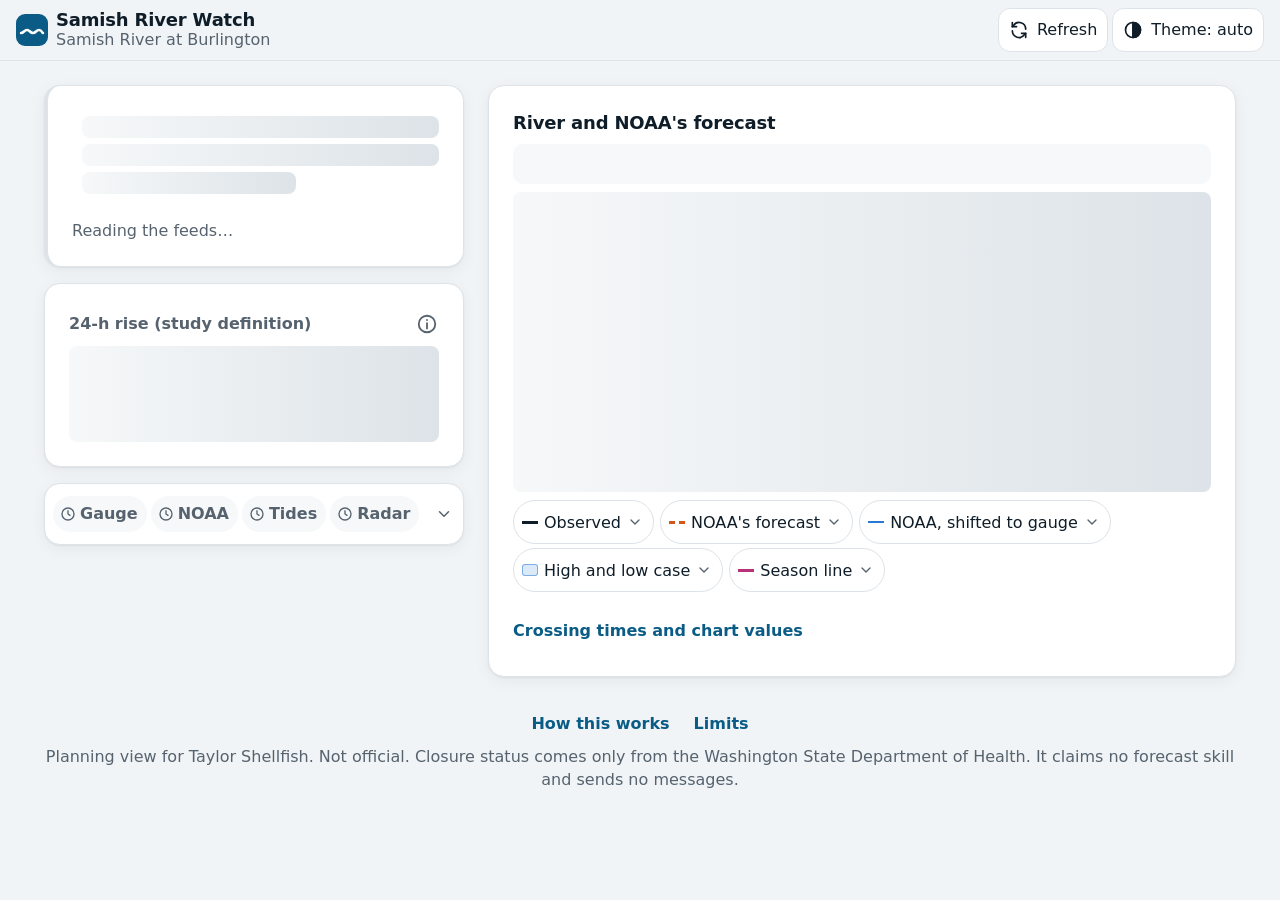
==== commit f6450e4c: "Samish River Watch release 2026-10-19-v2 (phase 5: less text, no sample log, rain clock off the page" ====
--- a/index.html
+++ b/index.html
@@ -36,23 +36,29 @@
     <div class="col col-summary">
       <section id="status" class="card status-card" aria-labelledby="status-h" tabindex="-1">
         <h2 id="status-h" class="sr-only"></h2>
-        <p id="status-sentence" class="status-sentence" aria-live="polite" aria-atomic="true">
-          <span class="sk sk-line"></span><span class="sk sk-line"></span><span class="sk sk-line sk-short"></span>
-        </p>
-        <div class="status-meta">
-          <span id="line-chip" class="chip"></span>
-          <span id="status-time" class="meta"></span>
+        <div class="status-row">
+          <span id="status-icon" class="status-icon" aria-hidden="true"></span>
+          <p id="status-sentence" class="status-sentence" aria-live="polite" aria-atomic="true">
+            <span class="sk sk-line"></span><span class="sk sk-line"></span><span class="sk sk-line sk-short"></span>
+          </p>
         </div>
+        <p id="status-fresh" class="meta status-fresh"></p>
+      </section>
+
+      <section id="crest" class="card crest-card" aria-labelledby="crest-h" hidden>
+        <div class="card-head">
+          <h2 id="crest-h" class="card-title"></h2>
+          <button type="button" id="crest-info" class="info-btn"></button>
+        </div>
+        <div id="crest-body"></div>
       </section>
 
       <section id="rise" class="card rise-card" aria-labelledby="rise-h">
-        <h2 id="rise-h" class="eyebrow"></h2>
+        <div class="card-head">
+          <h2 id="rise-h" class="eyebrow"></h2>
+          <button type="button" id="rise-info" class="info-btn"></button>
+        </div>
         <div id="rise-body"><span class="sk sk-block"></span></div>
-      </section>
-
-      <section id="crest" class="card crest-strip" aria-labelledby="crest-h">
-        <h2 id="crest-h" class="sr-only"></h2>
-        <div id="crest-body"><span class="sk sk-line"></span><span class="sk sk-line sk-short"></span></div>
       </section>
 
       <section id="feeds" class="card feeds-card" aria-labelledby="feeds-h">
@@ -64,64 +70,30 @@
 
     <div class="col col-detail">
       <section id="chart-card" class="card chart-card" aria-labelledby="chart-h">
-        <div class="card-head">
-          <h2 id="chart-h" class="card-title"></h2>
-          <p id="chart-ages" class="meta"></p>
-        </div>
+        <h2 id="chart-h" class="card-title"></h2>
         <div id="chart-readout" class="readout" aria-live="polite" aria-atomic="true"></div>
-        <div id="chart-host" class="chart-host" tabindex="0" role="group" aria-roledescription="chart" aria-describedby="chart-summary"><span class="sk sk-chart"></span></div>
+        <div id="chart-host" class="chart-host" tabindex="0" role="group" aria-roledescription="chart" aria-describedby="chart-summary chart-keys"><span class="sk sk-chart"></span></div>
         <div id="chart-legend" class="legend"></div>
+        <div id="chart-basis" class="basis-pop" hidden></div>
         <p id="chart-range-note" class="note range-note" hidden></p>
-        <div id="chart-basis" class="basis-pop" hidden></div>
-        <p id="chart-hint" class="meta hint"></p>
+        <div id="chart-crest" class="chart-crest" hidden></div>
         <p id="chart-summary" class="sr-only"></p>
-        <div id="crossing" class="crossing"></div>
+        <p id="chart-keys" class="sr-only"></p>
         <details id="chart-table" class="table-details">
           <summary id="chart-table-summary"></summary>
-          <div id="chart-table-body" class="table-wrap"></div>
+          <div id="chart-table-body" class="table-body"></div>
         </details>
-      </section>
-
-      <section id="crest-panel" class="card" aria-labelledby="crest-panel-h">
-        <h2 id="crest-panel-h" class="card-title"></h2>
-        <div id="crest-panel-body"></div>
-      </section>
-
-      <section id="sampling" class="card sampling-card" aria-labelledby="sampling-h">
-        <h2 id="sampling-h" class="card-title"></h2>
-        <div id="sampling-body"></div>
-        <div id="tap-slot-sampling"></div>
-      </section>
-
-      <section id="record" class="card" aria-labelledby="record-h">
-        <h2 id="record-h" class="card-title"></h2>
-        <div id="record-body"></div>
-      </section>
-
-      <section id="basis" class="card" aria-labelledby="basis-h">
-        <h2 id="basis-h" class="card-title"></h2>
-        <div id="basis-body"></div>
-      </section>
-
-      <section id="log" class="card log-card" aria-labelledby="log-h">
-        <h2 id="log-h" class="card-title"></h2>
-        <div id="tap-slot-log"></div>
-        <div id="log-body"></div>
       </section>
     </div>
   </main>
 
   <footer class="footer" role="contentinfo">
     <nav id="footer-nav" class="footer-nav"></nav>
-    <p id="footer-note" class="meta">Private planning view for Taylor Shellfish. Not an official source. Closure status is the Washington State Department of Health&#39;s. It sends no messages and claims no forecast skill.</p>
+    <p id="footer-note" class="meta">Planning view for Taylor Shellfish. Not official. Closure status comes only from the Washington State Department of Health. It claims no forecast skill and sends no messages.</p>
   </footer>
 
-  <dialog id="sheet-about" class="sheet" aria-labelledby="sheet-about-h"></dialog>
+  <dialog id="sheet-how" class="sheet" aria-labelledby="sheet-how-h"></dialog>
   <dialog id="sheet-limits" class="sheet" aria-labelledby="sheet-limits-h"></dialog>
-  <dialog id="sheet-explainer" class="sheet sheet-explainer" aria-labelledby="sheet-explainer-h"></dialog>
-  <dialog id="confirm-clear" class="sheet sheet-confirm" aria-labelledby="confirm-clear-h"></dialog>
-
-  <div id="toast" class="toast" role="status" aria-live="polite" hidden></div>
 
   <noscript><p class="noscript">Samish River Watch needs JavaScript to read the river feeds.</p></noscript>
   <script type="module" src="js/app.js"></script>
--- a/styles.css
+++ b/styles.css
@@ -42,8 +42,6 @@
   --bad: #b3261e;
   --bad-soft: #fceceb;
   --bad-line: #f0b6b1;
-  --warn: #7a4a00;
-  --warn-soft: #fff1d6;
   --shadow: 0 1px 2px rgba(15, 29, 40, .06), 0 4px 16px rgba(15, 29, 40, .05);
 
   /* chart roles (checked with the dataviz palette script: blue / orange / magenta pass CVD and normal-vision checks on this surface) */
@@ -80,8 +78,6 @@
     --bad: #ff8f86;
     --bad-soft: #2d1513;
     --bad-line: #6e2b26;
-    --warn: #f2bc5a;
-    --warn-soft: #2b2110;
     --shadow: 0 1px 2px rgba(0, 0, 0, .4);
     --c-obs: #eef3f7;
     --c-raw: #e0652f;
@@ -115,8 +111,6 @@
   --bad: #ff8f86;
   --bad-soft: #2d1513;
   --bad-line: #6e2b26;
-  --warn: #f2bc5a;
-  --warn-soft: #2b2110;
   --shadow: 0 1px 2px rgba(0, 0, 0, .4);
   --c-obs: #eef3f7;
   --c-raw: #e0652f;
@@ -185,7 +179,6 @@
 .brand-text { min-width: 0; }
 .brand-name { font-size: var(--fs-2); font-weight: 700; letter-spacing: -.01em; line-height: 1.2; }
 .brand-place { font-size: var(--fs-1); color: var(--muted); line-height: 1.3; white-space: nowrap; overflow: hidden; text-overflow: ellipsis; }
-.brand-ids { display: none; }
 .top-actions { display: flex; gap: var(--s-half); flex: none; }
 .icon-btn {
   min-width: var(--tap); min-height: var(--tap); padding: 0 10px;
@@ -206,7 +199,7 @@
   border-radius: var(--radius-sm); font-weight: 600;
 }
 .banner-replay { background: var(--accent-soft); color: var(--ink); border: 1px solid var(--accent); }
-.banner-cached { background: var(--bad-soft); color: var(--bad); border: 1px solid var(--bad-line); }
+.banner-cached, .banner-error { background: var(--bad-soft); color: var(--bad); border: 1px solid var(--bad-line); }
 
 /* ------------------------------------------------------------------ layout */
 .layout {
@@ -223,31 +216,28 @@
 .eyebrow { font-size: var(--fs-1); font-weight: 650; color: var(--muted); margin-bottom: var(--s-1); }
 .card-title { font-size: var(--fs-2); font-weight: 700; letter-spacing: -.01em; margin-bottom: var(--s-1); }
 .card-head { display: flex; flex-wrap: wrap; align-items: baseline; justify-content: space-between; gap: var(--s-half) var(--s-2); }
-.sub-title { font-size: var(--fs-1); font-weight: 700; margin-bottom: var(--s-half); }
 .meta { color: var(--muted); font-size: var(--fs-1); line-height: 1.45; }
 .note { display: flex; gap: var(--s-1); align-items: flex-start; color: var(--ink-2); margin-top: var(--s-1); }
 .bad-text { color: var(--bad); }
 .bad-line { display: flex; gap: var(--s-1); align-items: flex-start; color: var(--bad); font-weight: 600; }
 
 /* ------------------------------------------------------------------ status */
-.status-card { outline: none; }
+.status-card { outline: none; border-left-width: 4px; }
+/* the edge tint and icon follow the sentence: over the season line (magenta), below it, or a gauge problem (red) */
+.status-card[data-line="over"] { border-left-color: var(--c-season); }
+.status-card[data-line="bad"] { border-left-color: var(--bad); }
+.status-row { display: flex; gap: 10px; align-items: flex-start; }
+.status-icon { flex: none; display: inline-flex; margin-top: 6px; color: var(--ink-2); }
+.status-icon .icon { width: 24px; height: 24px; }
+.status-card[data-line="over"] .status-icon { color: var(--c-season); }
+.status-card[data-line="bad"] .status-icon { color: var(--bad); }
 .status-sentence {
-  font-size: var(--fs-3); line-height: 1.3; font-weight: 650; letter-spacing: -.012em;
+  min-width: 0; font-size: var(--fs-4); line-height: 1.22; font-weight: 700; letter-spacing: -.015em;
   text-wrap: pretty;
 }
-.status-sentence:has(.sk) { min-height: 3.9em; }
+.status-sentence:has(.sk) { min-height: 3.6em; flex: 1; }
 .status-card.is-bad .status-sentence { color: var(--bad); }
-.status-meta { display: flex; flex-wrap: wrap; align-items: center; gap: var(--s-1) 12px; margin-top: 12px; }
-.chip {
-  display: inline-flex; align-items: center; gap: 6px; min-height: 32px;
-  padding: 4px 12px 4px 10px; border-radius: 999px; font-weight: 650; font-size: var(--fs-1);
-  background: var(--surface-2); border: 1px solid var(--line); color: var(--ink);
-}
-.chip:empty { display: none; }
-.chip-crossed { background: color-mix(in srgb, var(--c-season) 12%, var(--surface)); border-color: var(--c-season); }
-.chip-crossed .icon { color: var(--c-season); }
-.chip-detail { font-weight: 500; color: var(--ink-2); }
-.chip-unknown { color: var(--bad); border-color: var(--bad-line); background: var(--bad-soft); }
+.status-fresh { margin-top: var(--s-1); }
 
 /* ------------------------------------------------------------------ rise */
 .rise-top { display: flex; flex-wrap: wrap; align-items: baseline; justify-content: space-between; gap: 2px var(--s-2); }
@@ -271,27 +261,33 @@
 .rise-compare { display: flex; gap: 6px; align-items: center; font-weight: 650; font-size: var(--fs-2); }
 .rise-compare.is-over .icon { color: var(--c-season); }
 .rise-line { color: var(--ink-2); margin-top: 2px; }
-.rise-card .meta { margin-top: 2px; }
-.rise-card .eyebrow { margin-bottom: 2px; }
-
-/* ------------------------------------------------------------------ crest strip */
-.crest-row { display: flex; gap: 12px; align-items: flex-start; }
-.icon-badge {
-  width: 40px; height: 40px; padding: 9px; border-radius: 12px;
-  background: var(--surface-2); color: var(--ink-2); border: 1px solid var(--line);
-}
-.crest-strip[data-state="rising"] .icon-badge { color: var(--c-aligned); background: var(--accent-soft); border-color: transparent; }
-/* magenta means "season line" everywhere else, so a peak call gets a neutral badge */
-.crest-strip[data-state="called"] .icon-badge { color: var(--ink); background: var(--surface-2); border-color: var(--line-strong); }
-.crest-strip[data-state="paused"] .icon-badge { color: var(--bad); background: var(--bad-soft); border-color: transparent; }
-.crest-title { font-size: var(--fs-2); font-weight: 650; line-height: 1.3; }
-.crest-detail { color: var(--ink-2); margin-top: 2px; }
-.crest-tide {
-  display: flex; gap: var(--s-1); align-items: flex-start; margin-top: 12px; padding: 10px 12px;
-  border-radius: var(--radius-sm); background: var(--surface-2); color: var(--ink);
-}
-.crest-tide .icon { color: var(--c-aligned); margin-top: 2px; }
-.crest-record { margin-top: var(--s-1); }
+.rise-card .eyebrow { margin-bottom: 0; }
+.rise-card .card-head { align-items: center; flex-wrap: nowrap; margin: -6px -10px 0 0; }
+
+/* ------------------------------------------------------------------ info buttons (each opens How this works at a heading) */
+.info-btn {
+  flex: none; min-width: var(--tap); min-height: var(--tap); padding: 0; display: inline-flex; align-items: center; justify-content: center;
+  border: 0; background: none; color: var(--muted); border-radius: 12px; cursor: pointer;
+}
+.info-btn:hover { color: var(--accent); background: var(--surface-2); }
+.info-btn .icon { width: 22px; height: 22px; }
+
+/* ------------------------------------------------------------------ Peak and sample */
+.crest-card .card-head { align-items: center; flex-wrap: nowrap; margin: -10px -10px 0 0; }
+.crest-card .card-title { margin-bottom: 0; }
+.crest-card.is-bad .pk-title { color: var(--bad); }
+/* the peak status is the card's weight; after a call Taylor's target time is its one large line */
+.pk-title { font-size: var(--fs-2); font-weight: 650; line-height: 1.3; }
+.pk-detail { color: var(--ink-2); margin-top: 2px; }
+.pk-callline { font-weight: 600; margin-top: var(--s-1); }
+.pk-rule { color: var(--ink-2); margin-top: 2px; }
+.pk-target { margin-top: var(--s-1); padding: 10px 12px; border-radius: var(--radius-sm); background: var(--surface-2); }
+.pk-label { font-size: var(--fs-1); font-weight: 600; color: var(--muted); }
+.pk-time { font-family: var(--font-num); font-size: var(--fs-4); font-weight: 700; letter-spacing: -.02em; line-height: 1.15; }
+.pk-time.is-passed { color: var(--ink-2); }
+.pk-tide { display: flex; gap: var(--s-1); align-items: flex-start; margin-top: 4px; }
+.pk-tide .icon { color: var(--c-aligned); margin-top: 2px; }
+.pk-tide.bad-text .icon { color: var(--bad); }
 
 /* ------------------------------------------------------------------ feeds */
 .card.feeds-card { padding: 4px; } /* beats the wider-screen .card padding (same media order, higher specificity) */
@@ -300,7 +296,7 @@
   padding: 4px 6px 4px 4px; border: 0; background: transparent; border-radius: 12px; cursor: pointer; text-align: left;
 }
 .feeds-toggle:hover { background: var(--surface-2); }
-.pills { display: flex; flex-wrap: wrap; gap: 4px; }
+.pills { display: flex; flex-wrap: wrap; gap: 4px; min-width: 0; }
 .pill {
   display: inline-flex; align-items: center; gap: 4px; min-height: 36px; padding: 4px 8px 4px 6px;
   border-radius: 999px; font-weight: 650; font-size: var(--fs-1); border: 1px solid transparent;
@@ -308,19 +304,20 @@
 .pill.is-ok { background: var(--ok-soft); color: var(--ok); }
 .pill.is-bad { background: var(--bad-soft); color: var(--bad); border-color: var(--bad-line); }
 .pill.is-loading { background: var(--surface-2); color: var(--muted); }
+/* under the cached banner every pill is neutral and says "not refreshed" (round 3 review: four green checks sat under it) */
+.pill.is-cached { background: var(--surface-2); color: var(--ink-2); border-color: var(--edge); }
 .chev { color: var(--muted); transition: transform .2s ease; }
 .pill .icon-sm { width: 16px; height: 16px; }
-@media (max-width: 400px) { .feeds-toggle .chev { display: none; } }
+/* the chevron stays on phones: it says a tap on the pills shows each feed's age and reason (round 1 review) */
 .chev.is-up { transform: rotate(180deg); }
 .feeds-panel { padding: 4px 10px 10px; }
 .feed-list { list-style: none; margin: 0; padding: 0; display: grid; gap: 12px; }
 .feed-row { display: flex; gap: 10px; align-items: flex-start; padding-top: 12px; border-top: 1px solid var(--line); }
 .feed-row.is-ok > .icon { color: var(--ok); }
 .feed-row.is-bad > .icon { color: var(--bad); }
+.feed-row.is-cached > .icon { color: var(--ink-2); }
 .feed-text { min-width: 0; }
-.feed-name { display: flex; flex-wrap: wrap; gap: 4px 10px; align-items: baseline; font-weight: 600; }
-.feed-word { font-size: var(--fs-1); font-weight: 600; color: var(--muted); }
-.feed-row.is-bad .feed-word { color: var(--bad); }
+.feed-name { font-weight: 600; }
 .feed-problem { color: var(--bad); margin-top: 2px; }
 
 /* ------------------------------------------------------------------ chart */
@@ -346,25 +343,41 @@
   margin: 0 0 var(--s-1); padding: 12px var(--s-2); border-radius: var(--radius-sm);
   background: var(--accent-soft); color: var(--ink); border-left: 4px solid var(--accent);
 }
-/* phone: a two-column grid with a fixed minimum height, so the chart does not jump as rows come and go while dragging */
+/* one line at rest (the hint), and after a tap the tapped time and "Clear", so nothing on the page moves (round 3 review: the
+   readout kept 124 px empty at rest). The values lie in the chart's top corner on the far side of "Now" from the tapped point
+   (chart.js sets the side and the width), and taps pass through them to the chart (round 4, coordinator decision 3: they
+   covered the top of the curve and took the second tap) */
 .readout {
-  display: grid; grid-template-columns: 1fr 1fr; align-content: start; gap: 4px 12px; min-height: 124px;
+  position: relative; z-index: 2; display: flex; align-items: center; gap: var(--s-1); min-height: 40px;
   padding: 8px 12px; margin-bottom: var(--s-1); border-radius: var(--radius-sm);
   background: var(--surface-2); font-size: var(--fs-1);
 }
-.ro-time { font-weight: 700; grid-column: 1 / -1; flex-basis: 100%; }
-.ro-item { display: inline-flex; flex-wrap: wrap; align-items: center; column-gap: 6px; row-gap: 0; white-space: normal; line-height: 1.25; }
-.ro-value { white-space: nowrap; }
-.ro-key { display: inline-block; width: 14px; height: 0; border-top: 3px solid var(--c-obs); }
+/* the values start at the flow panel's top (chart.js layoutFor: 24 px down), under the "Now" and "Flow, cfs" labels */
+.ro-panel {
+  position: absolute; top: calc(100% + var(--s-1) + 24px); width: max-content;
+  display: grid; grid-template-columns: 12px auto auto; align-items: center; gap: 2px 6px;
+  padding: 6px 8px; border-radius: var(--radius-sm); font-size: 14px; line-height: 1.25;
+  background: color-mix(in srgb, var(--surface-2) 90%, transparent);
+  box-shadow: 0 4px 14px rgba(5, 12, 18, .18);
+  pointer-events: none;
+}
+.ro-panel.ro-left { left: 0; }
+.ro-panel.ro-right { right: 0; }
+.ro-time { font-weight: 700; }
+/* one row per line: its key, its name, its value (the item's own box steps aside so its three parts sit in the panel's columns) */
+.ro-item { display: contents; }
+.ro-value { white-space: nowrap; justify-self: end; }
+.ro-key { display: inline-block; width: 12px; height: 0; border-top: 3px solid var(--c-obs); }
 .ro-key.key-raw { border-top: 3px dashed var(--c-raw); }
 .ro-key.key-aligned { border-top: 2px solid var(--c-aligned); }
 .ro-key.key-range { height: 10px; border: 1px solid var(--c-range-edge); background: var(--c-range); }
 .ro-key.key-rise { border-top-color: var(--c-obs); }
 .ro-key.key-season { border-top-color: var(--c-season); }
 .ro-label { color: var(--ink-2); }
-/* "Back to latest" after a tap: a full 44 px target whose negative margins keep the readout from growing */
-.readout.has-back .ro-time { grid-column: 1; }
-.ro-back { grid-row: 1; grid-column: 2; justify-self: end; margin: -12px -8px -12px 0; font-size: var(--fs-1); }
+.ro-hint { color: var(--muted); }
+/* "Clear" after a tap (back to the hint), in the one-line readout: a full 44 px target whose negative margins keep the line one
+   line tall */
+.ro-back { margin: -12px -8px -12px auto; font-size: var(--fs-1); }
 .ro-value { font-weight: 650; }
 .chart-host {
   position: relative; width: 100%; min-height: 300px; touch-action: pan-y; cursor: crosshair;
@@ -373,7 +386,10 @@
 }
 .chart-svg { display: block; width: 100%; height: auto; overflow: visible; font-family: var(--font); }
 .chart-empty { padding: var(--s-4) 0; text-align: center; color: var(--muted); }
-.hint { margin-top: var(--s-1); }
+.chart-crest { margin-top: var(--s-1); }
+.chart-crest-row { display: flex; align-items: center; justify-content: space-between; gap: var(--s-1); }
+.chart-crest-line { font-weight: 600; }
+.chart-crest-record { margin-top: 2px; }
 .c-future { fill: var(--c-future); }
 .c-grid { stroke: var(--c-grid); stroke-width: 1; shape-rendering: crispEdges; }
 .c-day { stroke: var(--c-day); stroke-width: 1; shape-rendering: crispEdges; }
@@ -403,12 +419,10 @@
 .c-cd-raw { fill: var(--c-raw); }
 .c-cd-aligned { fill: var(--c-aligned); }
 .c-hit { fill: transparent; }
-.crossing { margin-top: var(--s-2); padding-top: var(--s-2); border-top: 1px solid var(--line); }
-.crossing-line { font-size: var(--fs-2); font-weight: 650; line-height: 1.35; }
-.crossing-list { list-style: none; margin: 4px 0 0; padding: 0; display: grid; gap: 4px; font-size: var(--fs-2); font-weight: 650; }
-.crossing-list li { display: flex; align-items: center; gap: 8px; line-height: 1.35; }
-.crossing-list .legend-key { width: 18px; }
-.crossing .meta { margin-top: 2px; }
+.cross-list { list-style: none; margin: 0 0 var(--s-2); padding: 0; display: grid; gap: 4px; }
+.cross-list li { display: flex; align-items: center; gap: 8px; line-height: 1.35; }
+.cross-list .legend-key { width: 18px; }
+.cross-note { margin-bottom: var(--s-2); color: var(--ink-2); }
 
 .table-details { margin-top: var(--s-2); }
 .table-details > summary {
@@ -421,27 +435,7 @@
 .table-wrap tbody th { text-align: left; font-weight: 600; }
 .table-wrap tr.is-future { color: var(--ink-2); }
 
-/* ------------------------------------------------------------------ crest panel rows */
-.rows { margin: 0; display: grid; gap: 0; }
-.row { display: grid; gap: 2px; padding: 12px 0; border-top: 1px solid var(--line); }
-.row:first-child { border-top: 0; padding-top: 4px; }
-.row dt { font-size: var(--fs-1); font-weight: 650; color: var(--muted); }
-.row dd { margin: 0; display: grid; gap: 4px; }
-.row.is-muted dd > p:first-child { color: var(--ink-2); }
-.window-times { display: flex; gap: 6px; align-items: flex-start; font-size: var(--fs-2); font-weight: 650; }
-.window-times .icon { margin-top: 4px; }
-.window-times.is-passed { font-size: var(--fs-1); font-weight: 600; color: var(--ink-2); }
-.window-note { color: var(--ink-2); }
-
-/* ------------------------------------------------------------------ sampling */
-.sampling-card.is-quiet { background: var(--surface-2); box-shadow: none; }
-.big-figure { display: flex; align-items: baseline; gap: var(--s-1); margin-bottom: var(--s-1); }
-.big-value { font-family: var(--font-num); font-size: var(--fs-4); font-weight: 700; letter-spacing: -.02em; }
-.big-value.is-pending { font-family: var(--font); font-size: var(--fs-3); color: var(--ink-2); letter-spacing: -.01em; }
-.big-label { color: var(--ink-2); font-weight: 600; }
-.target, .tide { display: flex; gap: var(--s-1); align-items: flex-start; margin-top: 6px; }
-.target .icon, .tide .icon { margin-top: 2px; color: var(--ink-2); }
-.sampling-card .meta { margin-top: 4px; }
+/* ------------------------------------------------------------------ feed notes, range note, small tables */
 .feed-extra { display: flex; gap: 6px; align-items: flex-start; color: var(--ink-2); margin-top: 2px; }
 .feed-extra .icon { color: var(--c-aligned); margin-top: 2px; }
 .range-note { margin-top: var(--s-1); padding: 10px 12px; border-radius: var(--radius-sm); background: var(--surface-2); }
@@ -455,59 +449,20 @@
 .mini thead th { color: var(--muted); font-weight: 650; white-space: normal; vertical-align: bottom; line-height: 1.25; }
 .mini tbody th { font-weight: 650; }
 .mini tbody tr:last-child > * { border-bottom: 0; }
-.counter { margin-top: var(--s-2); }
-.counter-text { font-weight: 600; }
-.segments { display: grid; grid-template-columns: repeat(15, 1fr); gap: 3px; margin-top: var(--s-1); }
-.seg { height: 8px; border-radius: 3px; background: var(--surface); box-shadow: inset 0 0 0 1.5px var(--edge); }
-.seg.is-on { background: var(--c-aligned); box-shadow: none; }
-
-.taps { display: grid; grid-template-columns: 1fr 1fr; gap: var(--s-1); margin-top: var(--s-2); }
-.tap {
-  min-height: 56px; display: flex; align-items: center; gap: 10px; padding: 10px 14px;
-  border-radius: 14px; border: 1px solid var(--edge); background: var(--surface); color: var(--ink);
-  font-weight: 650; text-align: left; cursor: pointer; line-height: 1.25;
-}
-.tap:hover { border-color: var(--accent); }
-.tap:active { transform: translateY(1px); }
-.tap .icon { color: var(--accent); }
-.tap-county { grid-column: 1 / -1; }
-.tap-bay { grid-column: 1 / -1; background: var(--accent); color: var(--accent-ink); border-color: var(--accent); min-height: 60px; font-size: var(--fs-2); }
-.tap-bay .icon { color: var(--accent-ink); }
-
-/* ------------------------------------------------------------------ records */
-.record-list { list-style: none; margin: 0; padding: 0; display: grid; gap: 12px; }
-.record-list li { padding-left: 14px; border-left: 3px solid var(--line-strong); }
-.record-list .source, .source-shared { color: var(--muted); font-size: var(--fs-1); margin-top: 2px; word-break: break-word; }
-.source-shared { margin-top: var(--s-1); }
-.basis-more > summary {
-  min-height: var(--tap); display: flex; align-items: center; gap: var(--s-1); cursor: pointer; margin: 0; list-style: none;
-}
-.basis-more > summary::-webkit-details-marker { display: none; }
-.basis-more > summary::after {
-  content: ''; margin-left: auto; margin-right: 6px; width: 8px; height: 8px; flex: none;
-  border-right: 2px solid var(--muted); border-bottom: 2px solid var(--muted); transform: rotate(45deg) translateY(-2px);
-}
-.basis-more[open] > summary::after { transform: rotate(-135deg) translateY(-2px); }
-.basis-more { border-top: 1px solid var(--line); }
-#basis-body > .basis-more { margin-top: 0; }
-.basis-more-body { padding: var(--s-half) 0 var(--s-2); }
-.basis-note { margin-top: var(--s-1); }
-#basis-body > * + * { margin-top: var(--s-2); }
-.sources { margin-top: var(--s-2); }
-.sources > summary { min-height: var(--tap); display: flex; align-items: center; cursor: pointer; color: var(--accent); font-weight: 600; }
+
+/* ------------------------------------------------------------------ How this works: words, numbers, sources */
+.sheet-intro { color: var(--ink-2); }
+.words { margin: 0; display: grid; gap: 10px; }
+.words dt { font-weight: 700; outline: none; }
+.words dd { margin: 0; color: var(--ink-2); }
+.sheet-section h3 { outline: none; }
+.how-item + .how-item { margin-top: 12px; }
+.how-item { padding-left: 12px; border-left: 3px solid var(--line-strong); }
+.source { color: var(--muted); font-size: var(--fs-1); margin-top: 2px; word-break: break-word; }
+.more { margin-top: var(--s-1); }
+.more > summary { min-height: var(--tap); display: flex; align-items: center; cursor: pointer; color: var(--accent); font-weight: 600; }
 .source-paths { margin: 0; padding-left: 1.1em; display: grid; gap: 6px; color: var(--muted); word-break: break-all; }
-
-/* ------------------------------------------------------------------ log */
-.log-list { margin-top: var(--s-2); }
-.log-entries { list-style: none; margin: 0; padding: 0; display: grid; }
-.log-entry { padding: 10px 0; border-top: 1px solid var(--line); }
-.log-entry:first-child { border-top: 0; }
-.log-when { display: flex; flex-wrap: wrap; gap: 4px 10px; align-items: baseline; }
-.log-time { font-weight: 700; }
-.log-kind { font-weight: 600; color: var(--ink-2); }
-.log-status { color: var(--muted); font-size: var(--fs-1); margin-top: 2px; }
-.empty { color: var(--muted); padding: var(--s-1) 0; }
-.log-actions { display: flex; flex-wrap: wrap; gap: var(--s-1); margin: var(--s-2) 0 var(--s-1); }
+.limits-more { list-style: none; margin-left: -1.2em; }
 
 /* ------------------------------------------------------------------ buttons */
 .btn {
@@ -516,12 +471,6 @@
   border: 1px solid var(--edge); background: var(--surface); color: var(--ink);
 }
 .btn:disabled { opacity: .5; cursor: not-allowed; }
-.btn-primary { background: var(--accent); color: var(--accent-ink); border-color: var(--accent); }
-.btn-wide { width: 100%; min-height: 52px; font-size: var(--fs-2); }
-.btn-danger { background: var(--bad); color: #fff; border-color: var(--bad); }
-:root[data-theme="dark"] .btn-danger { color: #2a0b08; }
-@media (prefers-color-scheme: dark) { :root:not([data-theme="light"]) .btn-danger { color: #2a0b08; } }
-.btn-danger-quiet { color: var(--bad); border-color: var(--bad-line); }
 .link-btn {
   min-height: var(--tap); padding: 0 var(--s-1); border: 0; background: none; color: var(--accent);
   font-weight: 650; cursor: pointer;
@@ -545,29 +494,14 @@
   padding: var(--s-2) var(--s-2) 12px; border-bottom: 1px solid var(--line);
 }
 .sheet-title { font-size: var(--fs-3); font-weight: 700; letter-spacing: -.01em; line-height: 1.25; }
-.sheet-body { padding: var(--s-2); overflow-y: auto; -webkit-overflow-scrolling: touch; display: grid; gap: var(--s-2); }
+.sheet-body { padding: var(--s-2); overflow-y: auto; -webkit-overflow-scrolling: touch; display: grid; gap: var(--s-2); scroll-padding-top: var(--s-2); }
 .sheet-section h3 { font-size: var(--fs-2); margin-bottom: 6px; }
 .sheet-section p + p { margin-top: var(--s-1); }
+/* the last section of How this works is at least as tall as the sheet's body, so an info button can scroll any heading
+   above it to the top, the last evidence heading included (round 2 review: a heading near the end sat 144 px down under the
+   section before it) */
+#sheet-how .sheet-body > :last-child { min-height: calc(88vh - 120px); }
 .limits-list { margin: 0; padding-left: 1.2em; display: grid; gap: 10px; }
-.sheet-actions { display: flex; flex-wrap: wrap; gap: var(--s-1); justify-content: flex-end; }
-.sheet-confirm .sheet-actions .btn { flex: 1 1 140px; }
-.steps { list-style: none; margin: 0; padding: 0; display: grid; gap: var(--s-2); }
-.step { display: flex; gap: 12px; align-items: flex-start; }
-.step-n {
-  flex: none; width: 32px; height: 32px; border-radius: 50%; display: grid; place-items: center;
-  background: var(--accent-soft); color: var(--accent); font-weight: 700;
-}
-.step h3 { font-size: var(--fs-2); }
-.step p { color: var(--ink-2); }
-
-/* ------------------------------------------------------------------ toast */
-.toast {
-  position: fixed; left: 50%; bottom: var(--s-2); transform: translateX(-50%); z-index: 40;
-  width: min(560px, calc(100% - 32px)); display: flex; align-items: center; justify-content: space-between; gap: var(--s-2);
-  padding: 10px 10px 10px var(--s-2); border-radius: 14px; background: var(--ink); color: var(--surface);
-  box-shadow: 0 8px 30px rgba(0, 0, 0, .3); font-weight: 600;
-}
-.btn-toast { background: transparent; color: var(--surface); border-color: color-mix(in srgb, var(--surface) 50%, transparent); }
 
 /* ------------------------------------------------------------------ skeletons */
 .sk {
@@ -588,8 +522,6 @@
   .layout { padding: 12px var(--s-2); gap: 12px; }
   .col { gap: 12px; }
   .card { padding: 12px var(--s-2); }
-  .status-meta { margin-top: var(--s-1); }
-  .crest-tide { margin-top: var(--s-1); }
   .legend { display: grid; grid-template-columns: 1fr 1fr; gap: 6px; }
   .legend-item { border-radius: 12px; justify-content: flex-start; line-height: 1.2; padding: 6px 8px; text-align: left; }
   .legend-item .icon { margin-left: auto; }
@@ -598,26 +530,18 @@
 
 /* ------------------------------------------------------------------ wider screens */
 @media (min-width: 600px) {
-  .readout { display: flex; flex-wrap: wrap; align-items: center; min-height: 76px; }
+  .ro-panel { grid-template-columns: repeat(2, 12px auto auto); column-gap: 8px; }
   .ro-back { margin: -12px -4px -12px auto; }
-  .ro-item { white-space: nowrap; }
   .icon-btn .btn-label { display: inline; }
-  .brand-ids { display: inline; }
   .brand-place { font-size: var(--fs-1); }
   .layout, .banner { padding-left: var(--s-3); padding-right: var(--s-3); }
   .card { padding: var(--s-3); }
-  .status-sentence { font-size: var(--fs-4); }
-  .taps { grid-template-columns: repeat(4, 1fr); }
-  .tap-bay, .tap-county { grid-column: auto; }
 }
 @media (min-width: 980px) {
   .layout { grid-template-columns: minmax(360px, 420px) minmax(0, 1fr); gap: var(--s-3); align-items: start; padding-top: var(--s-3); }
   .col-summary { position: sticky; top: 76px; }
   .pills { flex-wrap: nowrap; }
-  .feeds-toggle .chev { display: inline-flex; }
   .banner { max-width: calc(var(--maxw) - 48px); margin-left: auto; margin-right: auto; }
-  .taps { grid-template-columns: 1fr 1fr; }
-  .tap-bay, .tap-county { grid-column: 1 / -1; }
   .sheet { margin: auto; border-radius: 20px; }
 }
 
@@ -632,6 +556,6 @@
   .sk { background: var(--surface-2); }
 }
 @media (forced-colors: active) {
-  .pill, .chip, .legend-item, .tap, .btn, .icon-btn { border: 1px solid CanvasText; }
-  .meter-fill, .seg.is-on { background: Highlight; }
-}
+  .pill, .legend-item, .btn, .icon-btn, .info-btn { border: 1px solid CanvasText; }
+  .meter-fill { background: Highlight; }
+}
